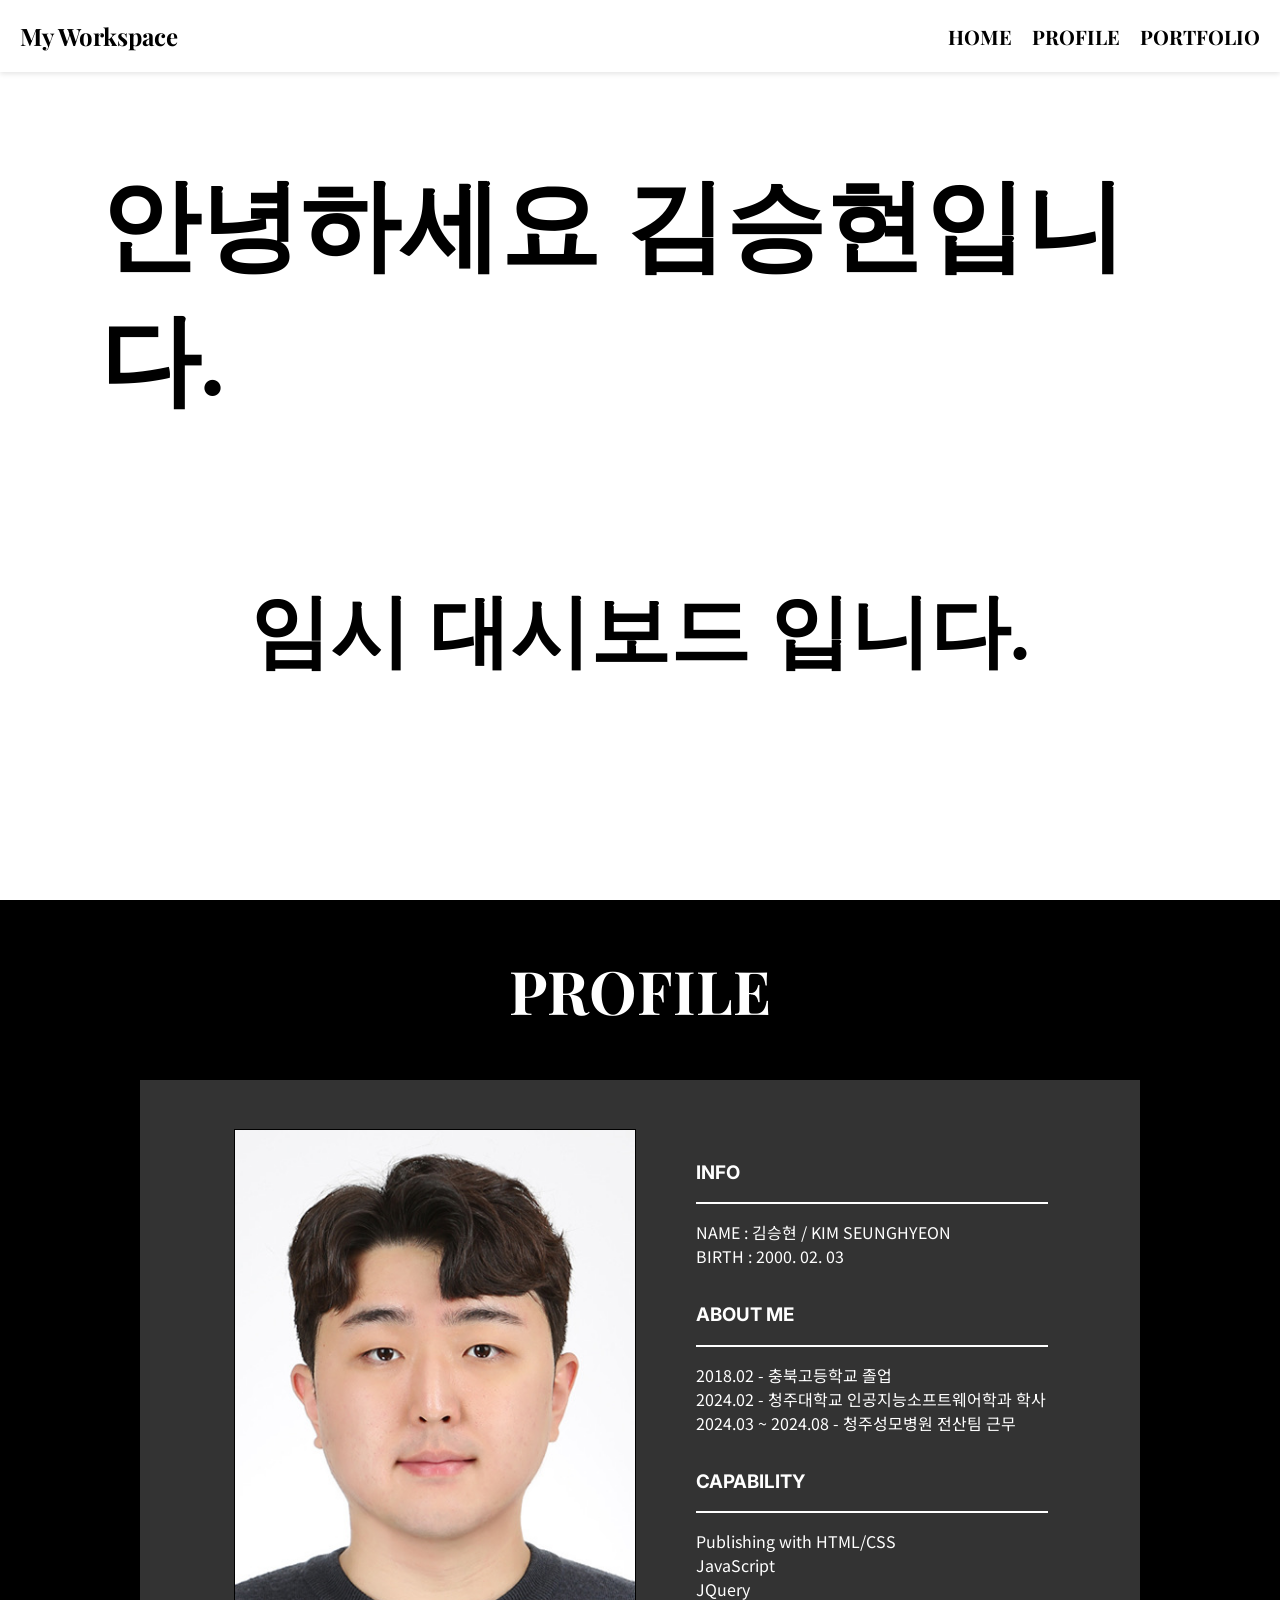
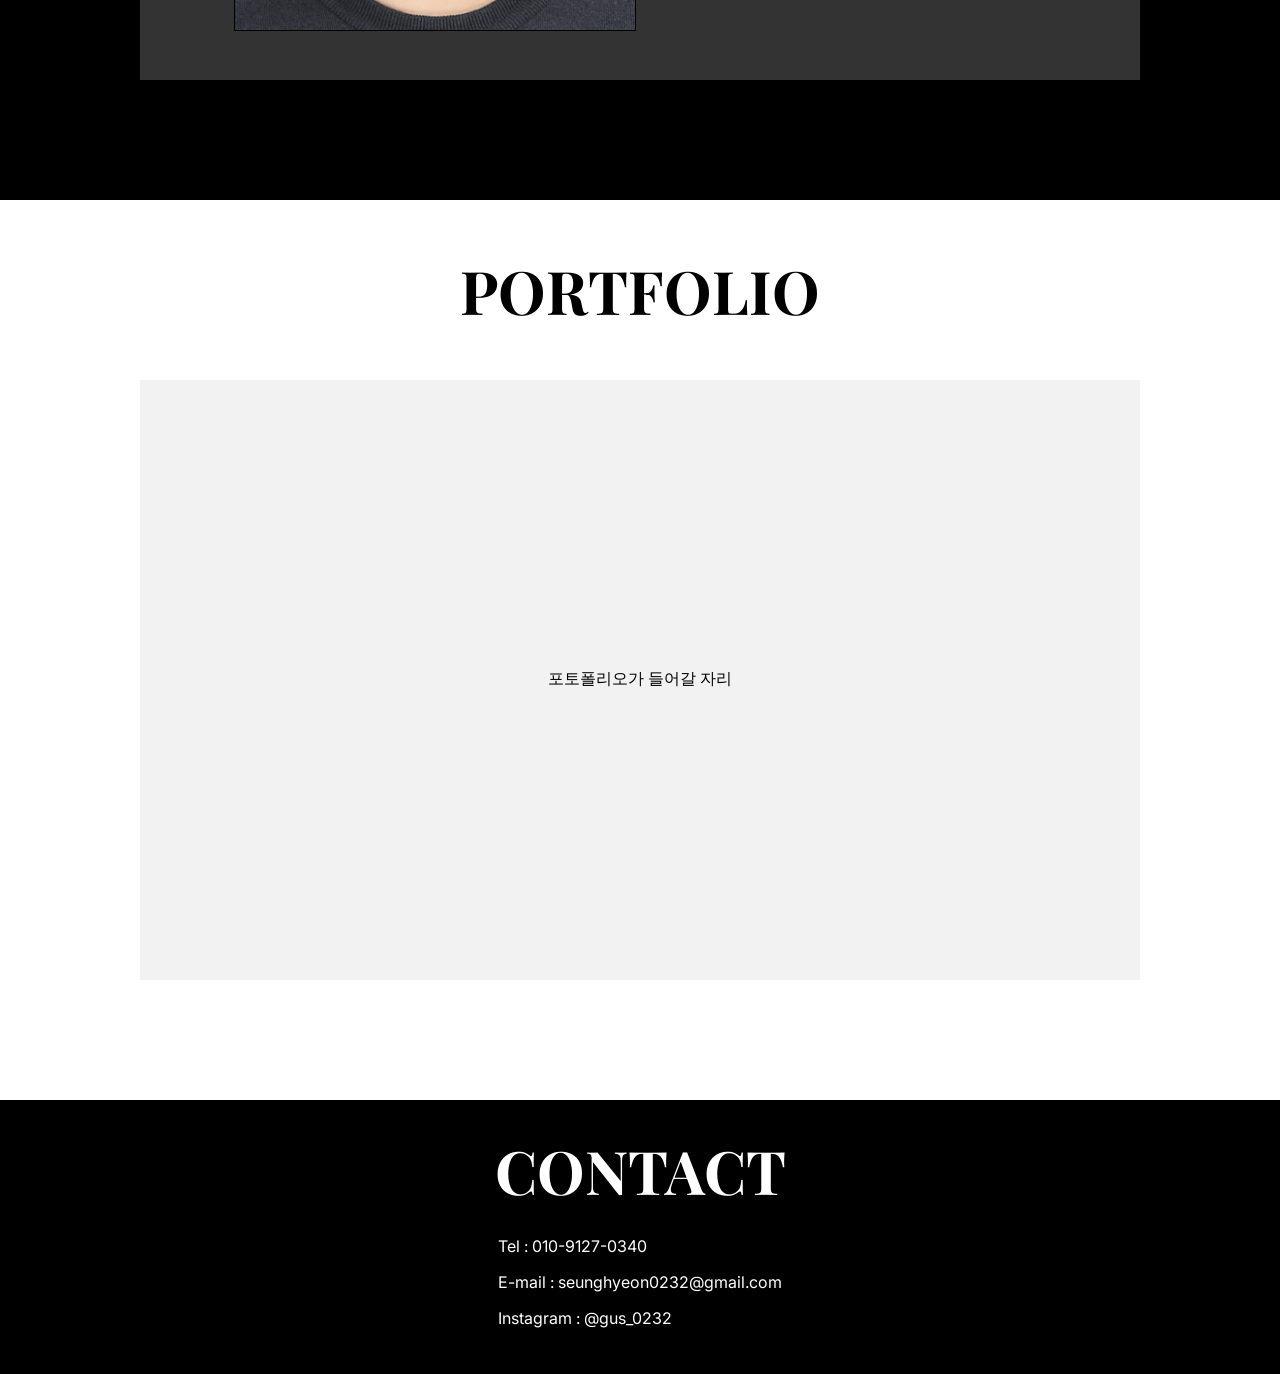
==== index.html @ ecb957be "Add files via upload" ====
<!DOCTYPE html>
<html lang="en">
  <head>
    <meta charset="UTF-8">
    <meta name="viewport" content="width=device-width, initial-scale=1.0">
    <title>Portfolio</title>

    <link rel="stylesheet" type="text/css" href="style.css">

    <link rel="preconnect" href="https://fonts.googleapis.com">
    <link rel="preconnect" href="https://fonts.gstatic.com" crossorigin>
    <link href="https://fonts.googleapis.com/css2?family=Inter:ital,opsz,wght@0,14..32,100..900;1,14..32,100..900&family=Noto+Sans+KR:wght@100..900&family=Playfair+Display:ital,wght@0,400..900;1,400..900&display=swap" rel="stylesheet">

  </head>
  <body>

    <header>
      <nav class="navigator">
        <h3 class="title">My Workspace</h3>
        <ul class="nav-list">
          <li class="nav-menu" id="menu1"><a href="#page1">HOME</a></li>
          <li class="nav-menu" id="menu2"><a href="#page2">PROFILE</a></li>
          <li class="nav-menu" id="menu3"><a href="#page3">PORTFOLIO</a></li>
        </ul>
      </nav>
      <script src="script.js"></script>
    </header>

    <section>
      <div class="frame-white">
        <div class="page" id="page1">
          <div class="home">
            <h1>안녕하세요 김승현입니다.</h1>
            <h2>임시 대시보드 입니다.</h2>
          </div>
          
        </div>
      </div>

      <div class="frame-black">
        <div class="page" id="page2">
          <h2>PROFILE</h2>
          <div class="profile-section">
            <div class="profile">
              <img id="profile-img" src="profile.jpg" alt="증명사진">
              <div class="profile-info">
                <h3>INFO</h3>
                <hr>
                <P>NAME : 김승현 / KIM SEUNGHYEON<br>BIRTH : 2000. 02. 03</P>
                <h3>ABOUT ME</h3>
                <hr>
                <p>2018.02 - 충북고등학교 졸업<br>2024.02 - 청주대학교 인공지능소프트웨어학과 학사<br>2024.03 ~ 2024.08 - 청주성모병원 전산팀 근무</p>
                <h3>CAPABILITY</h3>
                <hr>
                <P>Publishing with HTML/CSS<br>JavaScript<br>JQuery</P>
              </div>
            </div>
          </div>
        </div>
      </div>

      <div class="frame-white">
        <div class="page" id="page3">
          <h2>PORTFOLIO</h2>
          <div class="portfolio-section">
            <div class="portfolio">
            포토폴리오가 들어갈 자리
          </div>
        </div>
          
        </div>
      </div>
    </section>

    <footer>
        <h2>CONTACT</h2>
        <div class="contact-info">
          <p>Tel : 010-9127-0340</p>
          <P>E-mail : seunghyeon0232@gmail.com</P>
          <p>Instagram : <a class="instagram" href="https://www.instagram.com/gus_0232/" target="_blank">@gus_0232</a></p>
        </div>
    </footer>

  </body>
</html>
---- style.css ----
html {
  scroll-behavior: smooth;
}

body {
  margin: 0px;
}





/* NAVIGATION */

.navigator {
  display: flex; /* h3와 ul을 가로로 배치 */
  justify-content: space-between; /* h3는 좌측, ul은 우측에 배치 */
  align-items: center; /* 수직 가운데 정렬 */
  position: fixed; /* 스크롤 시 고정 */
  top: 0; /* 화면 상단에 고정 */
  width: 100%; /* 화면 전체 너비 */
  background-color: rgba(255, 255, 255, 0.2); /* 반투명 흰색 배경 */
  padding: 20px 20px; /* 위아래 10px, 좌우 20px 여백 */
  box-shadow: 0px 2px 5px rgba(0, 0, 0, 0.1); /* 살짝 그림자 효과 */
  box-sizing: border-box; /* 패딩이 너비에 포함되도록 설정 */
  z-index: 1000; /* 다른 요소 위에 표시 */
  transition: background-color 0.6s ease, color 0.6s ease, padding 0.6s ease, padding-top 0.6s ease, padding-bottom 0.6s ease; /* padding-top, padding-bottom에 대한 부드러운 전환 */
  font-family: 'Playfair Display', sans-serif;
}

.navigator.scrolled {
  background-color: rgba(0, 0, 0, 0.5); /* 불투명한 흰색 배경 */
  padding-top: 15px; /* 상단 패딩 줄어듦 */
  padding-bottom: 15px; /* 하단 패딩 줄어듦 */
}

.navigator.scrolled .nav-menu a {
  color: white; /* 하얀색 글자 */
}

.navigator.scrolled .nav-menu a:hover {
  color: black; /* 하얀색 글자 */
  transition: 0.3s;
}

.navigator.scrolled .title {
  color: white; /* 하얀색 글자 */
}

.title {
  margin: 0; /* 기본 여백 제거 */
  font-size: 1.5rem; /* 글씨 크기 */
}

.nav-list {
  display: flex; /* li 요소를 가로로 배치 */
  list-style: none; /* 기본 리스트 스타일 제거 */
  margin: 0; /* 기본 여백 제거 */
  padding: 0; /* 기본 여백 제거 */
}

.nav-menu {
  margin-left: 20px; /* li 요소 간의 간격 */
}

.nav-menu>a {
  text-decoration: none; /* 밑줄 제거 */
  color: black; /* 텍스트 색상 */
  font-size: 20px; /* 글씨 크기 */
  font-weight: bold;
}

.nav-menu>a:hover {
  color: #8a8a8a;
  transition: 0.3s;
}




/* FRAME */

.frame-white {
  height: 900px;
  color: black;
}

.frame-black {
  height: 900px;
  background-color: black;
  color: white;
}





/* PAGE */

.page {
  margin-left: 100px;
  margin-right: 100px;
  opacity: 0;
  transition: opacity 1.3s ease-in-out;
}

.page.visible {
  opacity: 1;
}





/* HOME */
.home {
  display: flex;
  flex-direction: column;
  justify-content: center;
  align-items: center;
}

.home>h1 {
  margin-top: 160px;
  font-size: 100px;
  color: black;
}

.home>h2 {
  font-size: 80px;
  color: black;
}



/* PROFILE */

#page2 {
  display: flex;
  flex-direction: column;
  justify-content: center;
  align-items: center;
}

#page2>h2 {
  font-size: 60px;
  font-family: 'Playfair Display', sans-serif
}

.profile-section {
  display: flex;
  justify-content: center;
  align-items: center;
  width: 1000px;
  height: 600px;
  background-color: #333333;
}

.profile {
  display: flex;
  flex-direction: row;
  align-items: center;  
}


#profile-img {
  width: 400px;
  height: 500px;
  border: 1px solid black;
  margin-right: 60px;
}

.profile-info {
  display: flex;
  flex-direction: column;
}

.profile-info>h3 {
  font-family: 'Inter', sans-serif
}

.profile-info>hr {
    border: 1px solid white;
    width: 100%;
    margin: 0px;
}

.profile-info>p {
  font-family: 'Noto Sans KR', sans-serif
}





/* PORTFOLIO */
#page3 {
  display: flex;
  flex-direction: column;
  justify-content: center;
  align-items: center;
}

#page3>h2 {
  font-size: 60px;
  font-family: 'Playfair Display', sans-serif
}

.portfolio-section {
  display: flex;
  justify-content: center;
  align-items: center;
  width: 1000px;
  height: 600px;
  background-color: #f2f2f2;
}

/* FOOTER */

footer {
  display: flex;
  flex-direction: column;
  justify-content: center;
  align-items: center;
  background-color: black;
  color: white;
}

footer>h2 {
  margin-top: 30px;
  margin-bottom: 10px;
  font-size: 60px;
  font-family: 'Playfair Display', sans-serif
}

.contact-info {
  margin-bottom: 30px;
  font-family: 'Inter', sans-serif
}

.instagram {
  text-decoration: none;
  color: white;
}

.instagram:hover {
  color: #8a8a8a;
  transition: 0.3s;
}
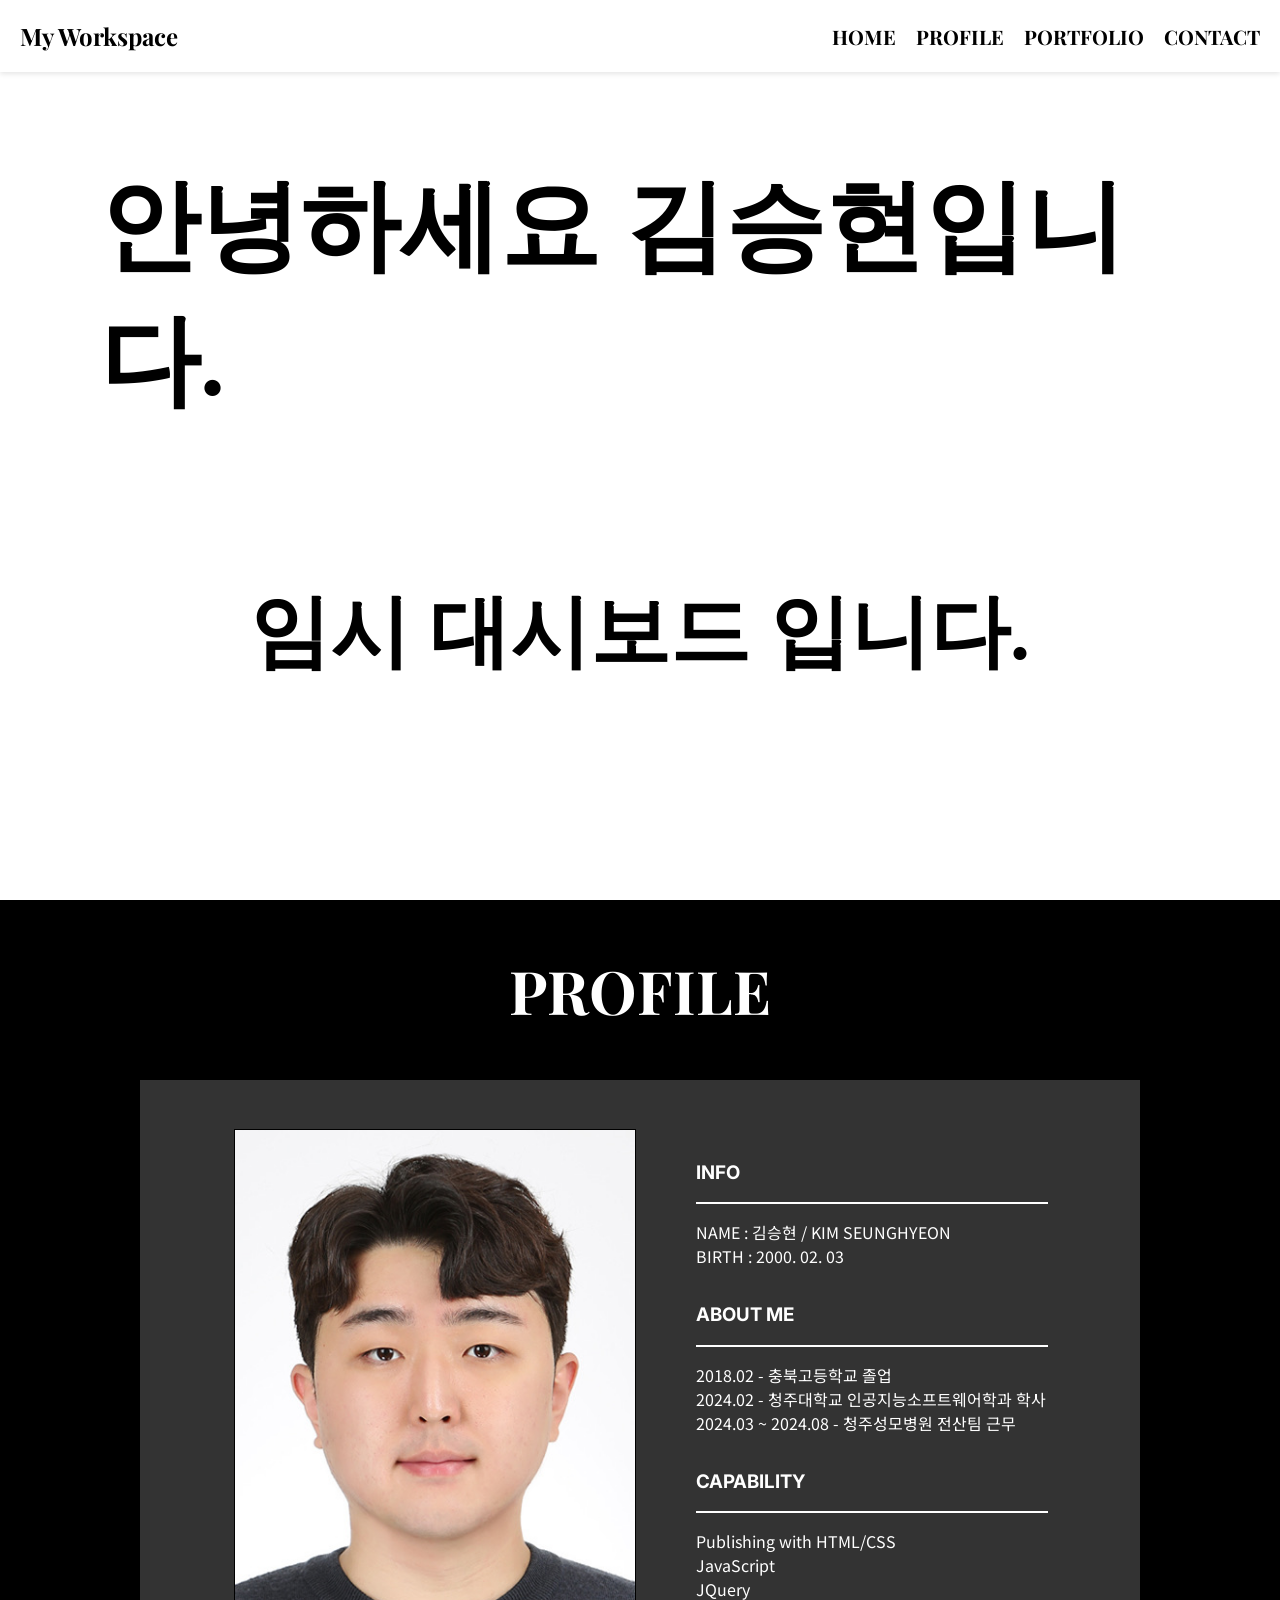
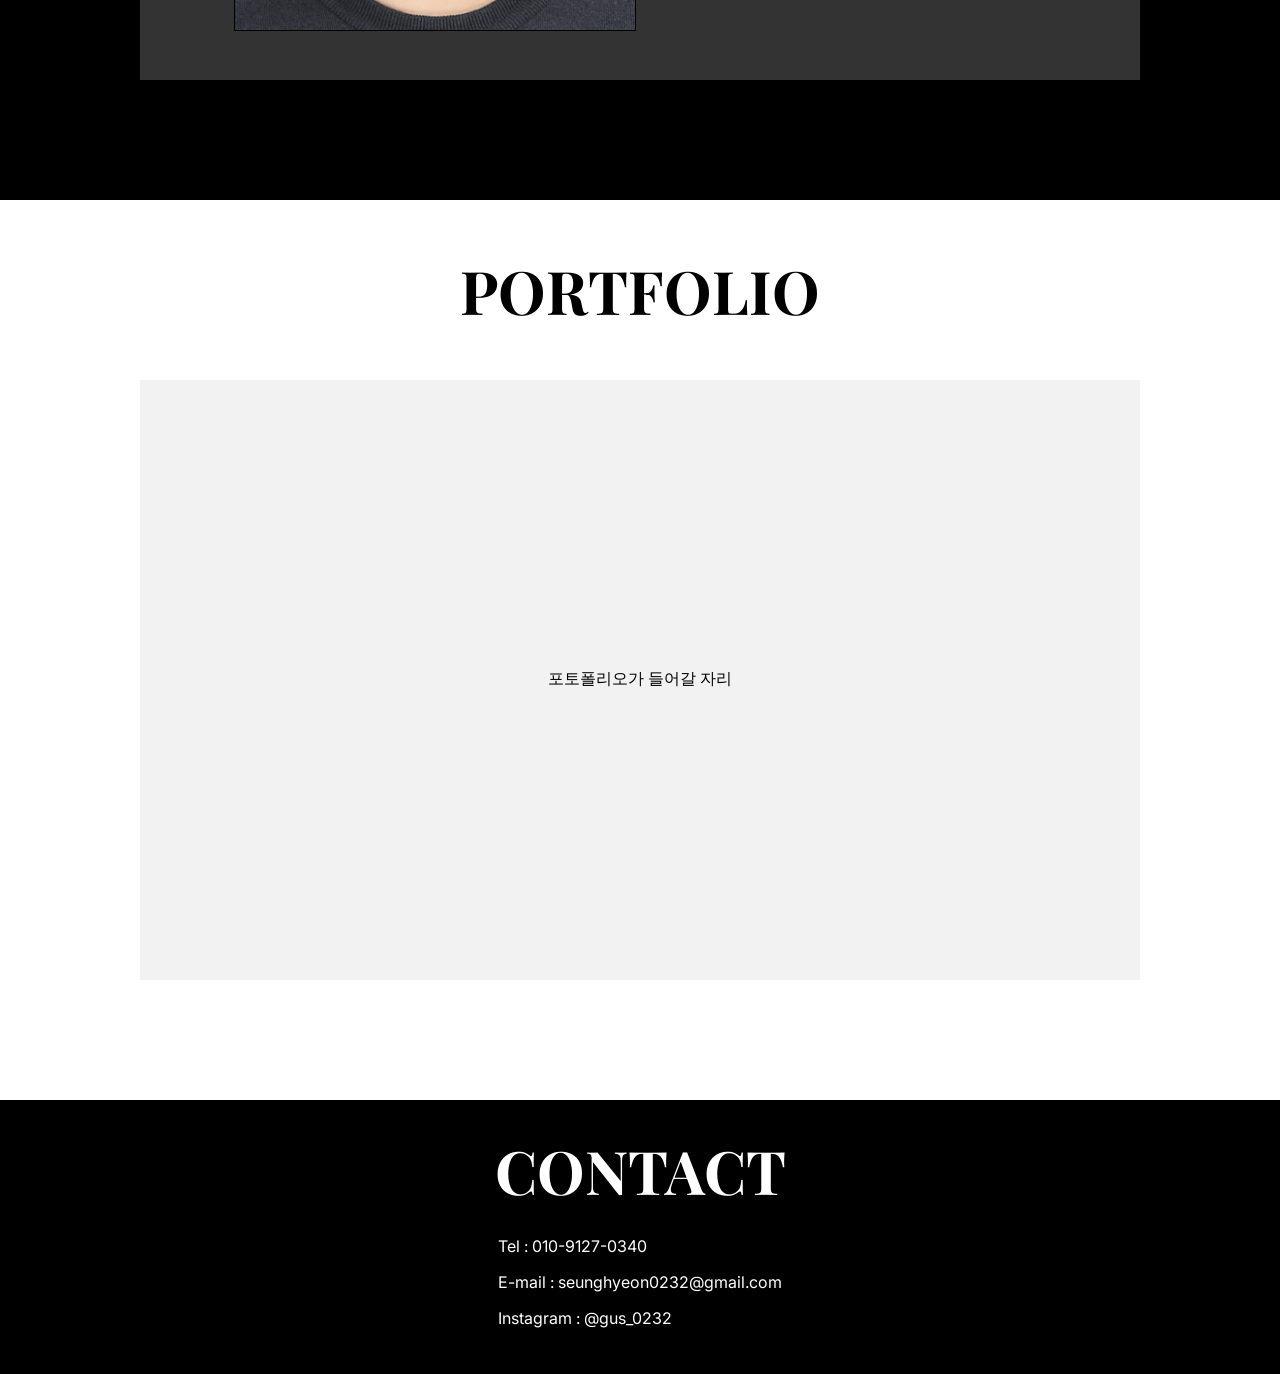
==== commit 210f9e1e: "Update index.html" ====
--- a/index.html
+++ b/index.html
@@ -10,8 +10,7 @@
     <link rel="preconnect" href="https://fonts.googleapis.com">
     <link rel="preconnect" href="https://fonts.gstatic.com" crossorigin>
     <link href="https://fonts.googleapis.com/css2?family=Inter:ital,opsz,wght@0,14..32,100..900;1,14..32,100..900&family=Noto+Sans+KR:wght@100..900&family=Playfair+Display:ital,wght@0,400..900;1,400..900&display=swap" rel="stylesheet">
-
-  </head>
+    </head>
   <body>
 
     <header>
@@ -21,6 +20,7 @@
           <li class="nav-menu" id="menu1"><a href="#page1">HOME</a></li>
           <li class="nav-menu" id="menu2"><a href="#page2">PROFILE</a></li>
           <li class="nav-menu" id="menu3"><a href="#page3">PORTFOLIO</a></li>
+          <li class="nav-menu" id="menu4"><a href="#footer">CONTACT</a></li>
         </ul>
       </nav>
       <script src="script.js"></script>
@@ -72,7 +72,7 @@
       </div>
     </section>
 
-    <footer>
+    <footer id="footer">
         <h2>CONTACT</h2>
         <div class="contact-info">
           <p>Tel : 010-9127-0340</p>
@@ -82,4 +82,4 @@
     </footer>
 
   </body>
-</html>+</html>
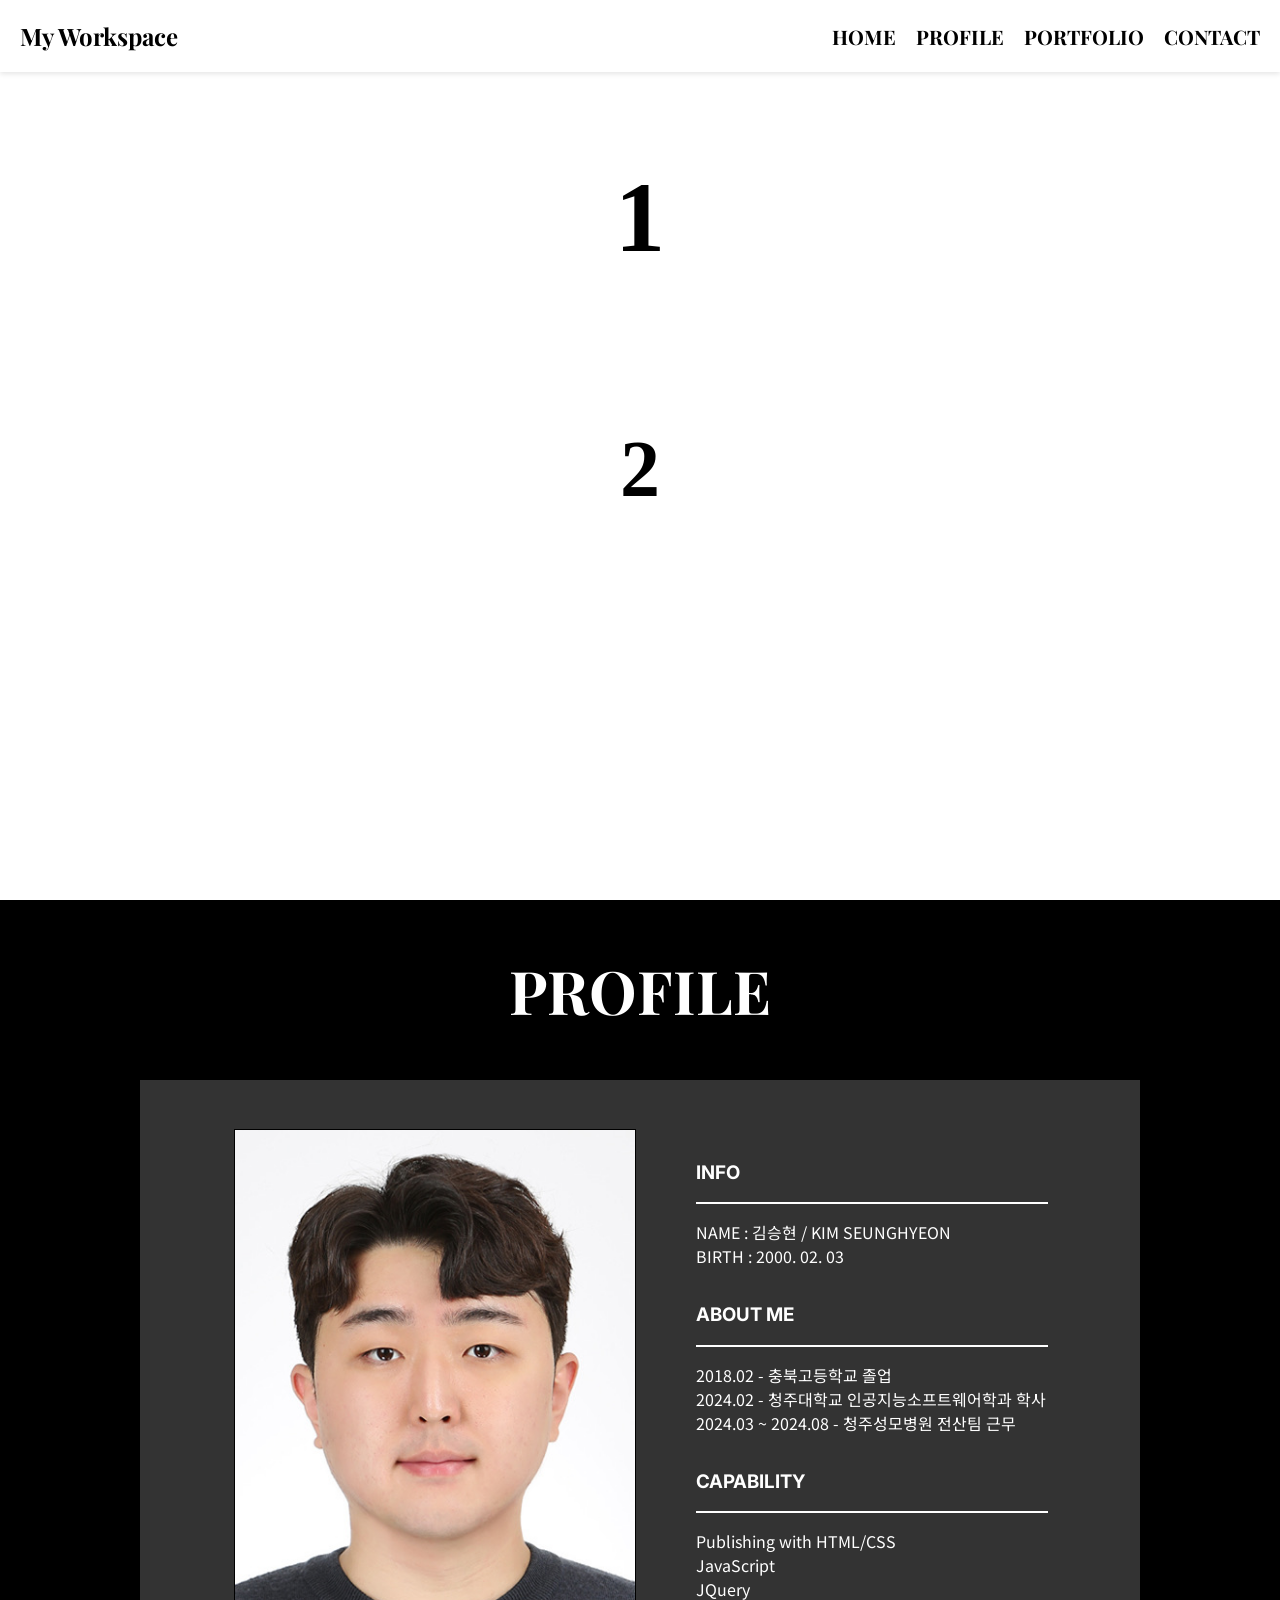
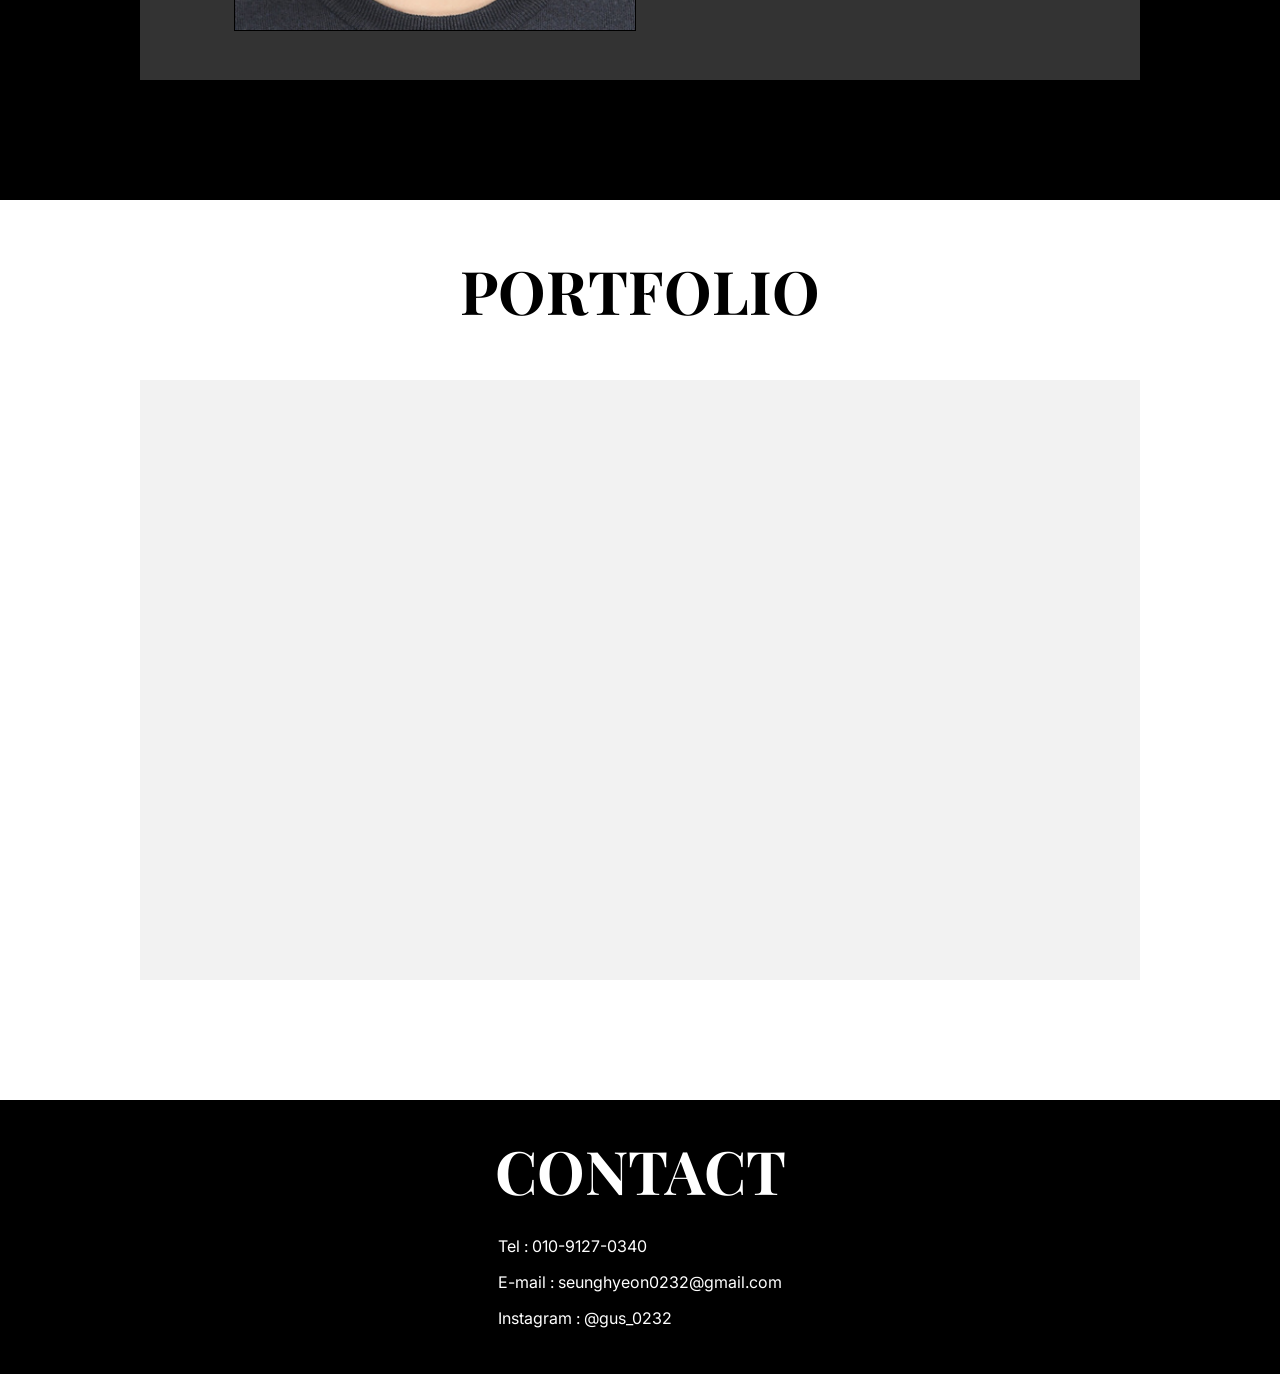
==== commit 1fa89ee7: "Update index.html" ====
--- a/index.html
+++ b/index.html
@@ -7,13 +7,21 @@
 
     <link rel="stylesheet" type="text/css" href="style.css">
 
+    <!-- FONTS -->
     <link rel="preconnect" href="https://fonts.googleapis.com">
     <link rel="preconnect" href="https://fonts.gstatic.com" crossorigin>
     <link href="https://fonts.googleapis.com/css2?family=Inter:ital,opsz,wght@0,14..32,100..900;1,14..32,100..900&family=Noto+Sans+KR:wght@100..900&family=Playfair+Display:ital,wght@0,400..900;1,400..900&display=swap" rel="stylesheet">
-    </head>
+
+    <!-- <meta property="og:title" content="Portfolio">
+    <meta property="og:description" content="포토폴리오">
+    <meta property="og:image" content="./images/neko.jpg">
+    <meta property="og:url" content="https://seunghyeon0232.github.io/portfolio/">
+    <meta property="og:type" content="website"> -->
+  </head>
+
   <body>
-
     <header>
+      <!-- NAVIGAOR ---------------------------------------------------------------------------------------------------- -->
       <nav class="navigator">
         <h3 class="title">My Workspace</h3>
         <ul class="nav-list">
@@ -27,16 +35,18 @@
     </header>
 
     <section>
+      <!-- PAGE1 ---------------------------------------------------------------------------------------------------- -->
       <div class="frame-white">
         <div class="page" id="page1">
           <div class="home">
-            <h1>안녕하세요 김승현입니다.</h1>
-            <h2>임시 대시보드 입니다.</h2>
+            <h1>1</h1>
+            <h2>2</h2>
           </div>
           
         </div>
       </div>
 
+      <!-- PAGE2 ---------------------------------------------------------------------------------------------------- -->
       <div class="frame-black">
         <div class="page" id="page2">
           <h2>PROFILE</h2>
@@ -59,19 +69,19 @@
         </div>
       </div>
 
+      <!-- PAGE3 ---------------------------------------------------------------------------------------------------- -->
       <div class="frame-white">
         <div class="page" id="page3">
           <h2>PORTFOLIO</h2>
           <div class="portfolio-section">
             <div class="portfolio">
-            포토폴리오가 들어갈 자리
+            </div>
           </div>
-        </div>
-          
         </div>
       </div>
     </section>
 
+    <!-- FOOTER ---------------------------------------------------------------------------------------------------- -->
     <footer id="footer">
         <h2>CONTACT</h2>
         <div class="contact-info">
@@ -80,6 +90,5 @@
           <p>Instagram : <a class="instagram" href="https://www.instagram.com/gus_0232/" target="_blank">@gus_0232</a></p>
         </div>
     </footer>
-
   </body>
 </html>
--- a/style.css
+++ b/style.css
@@ -39,7 +39,7 @@
 }
 
 .navigator.scrolled .nav-menu a:hover {
-  color: black; /* 하얀색 글자 */
+  color: #333333; /* 하얀색 글자 */
   transition: 0.3s;
 }
 
@@ -246,4 +246,4 @@
 .instagram:hover {
   color: #8a8a8a;
   transition: 0.3s;
-}+}
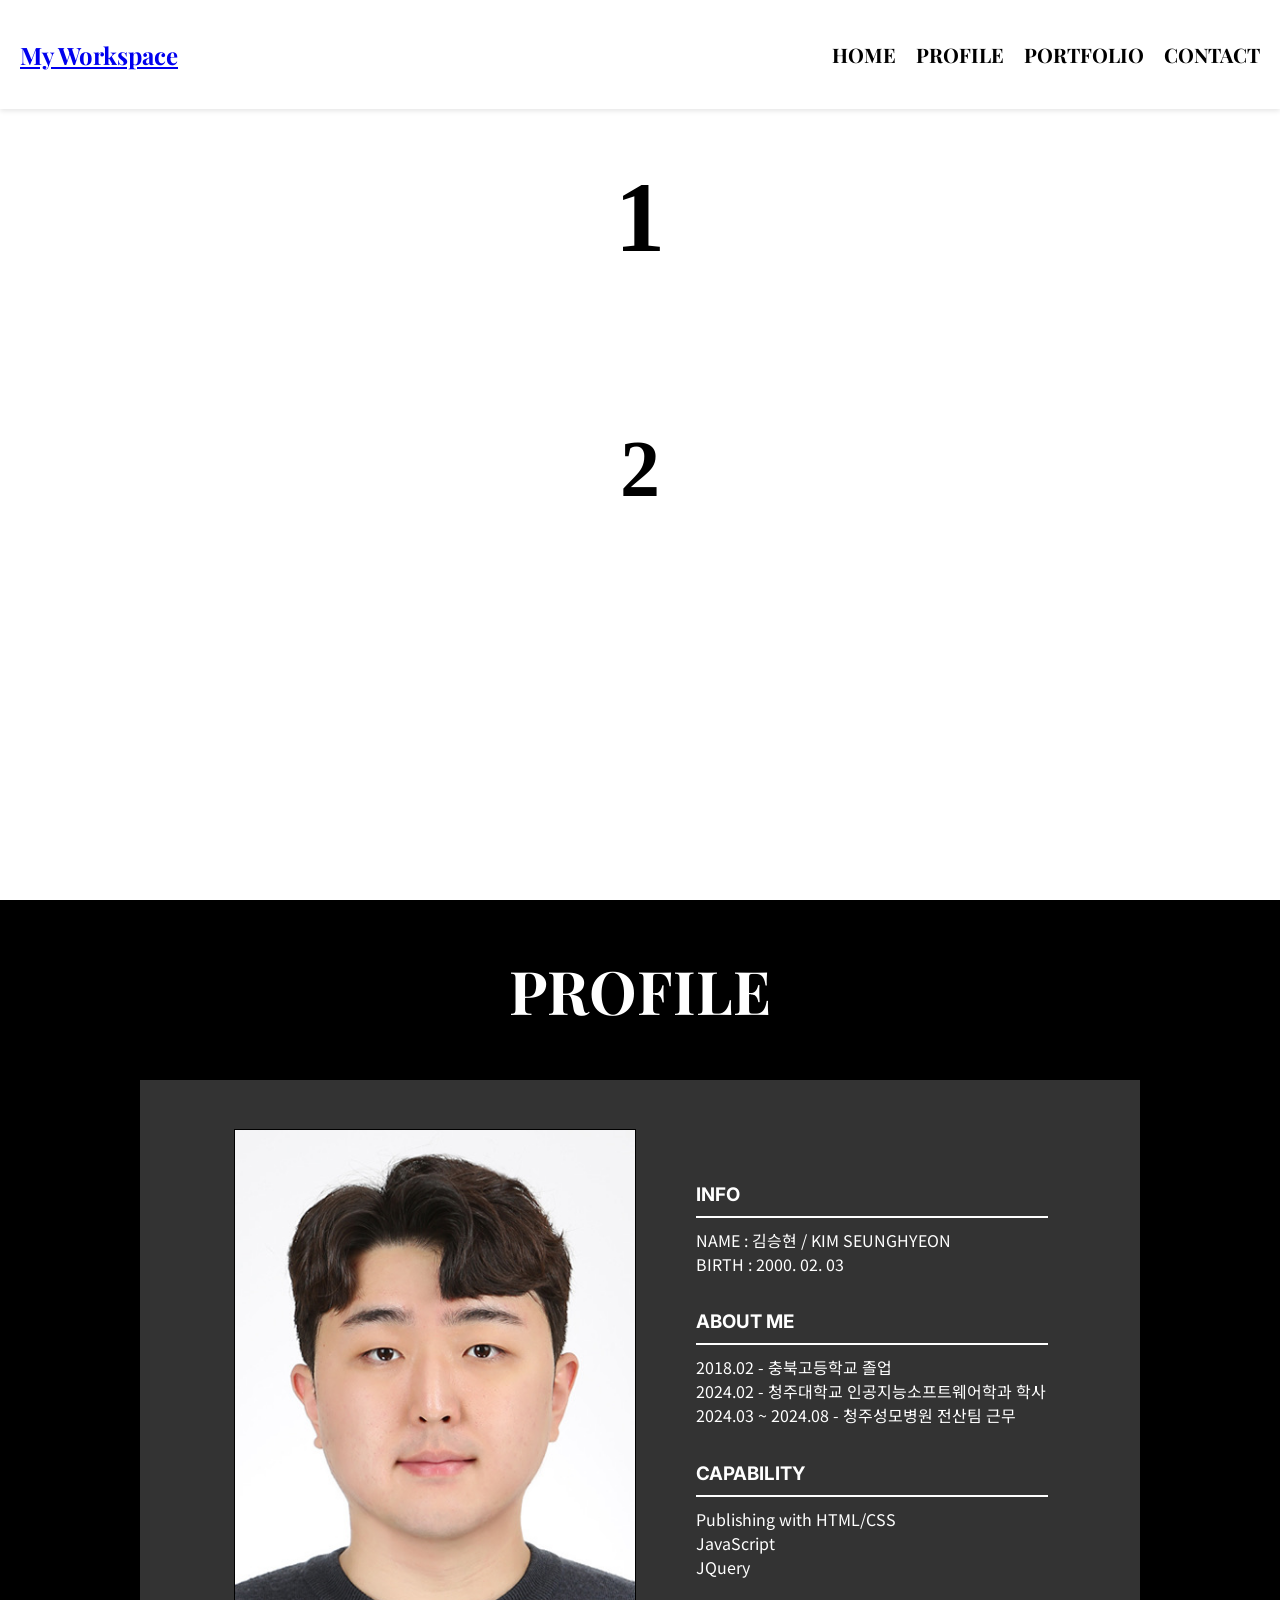
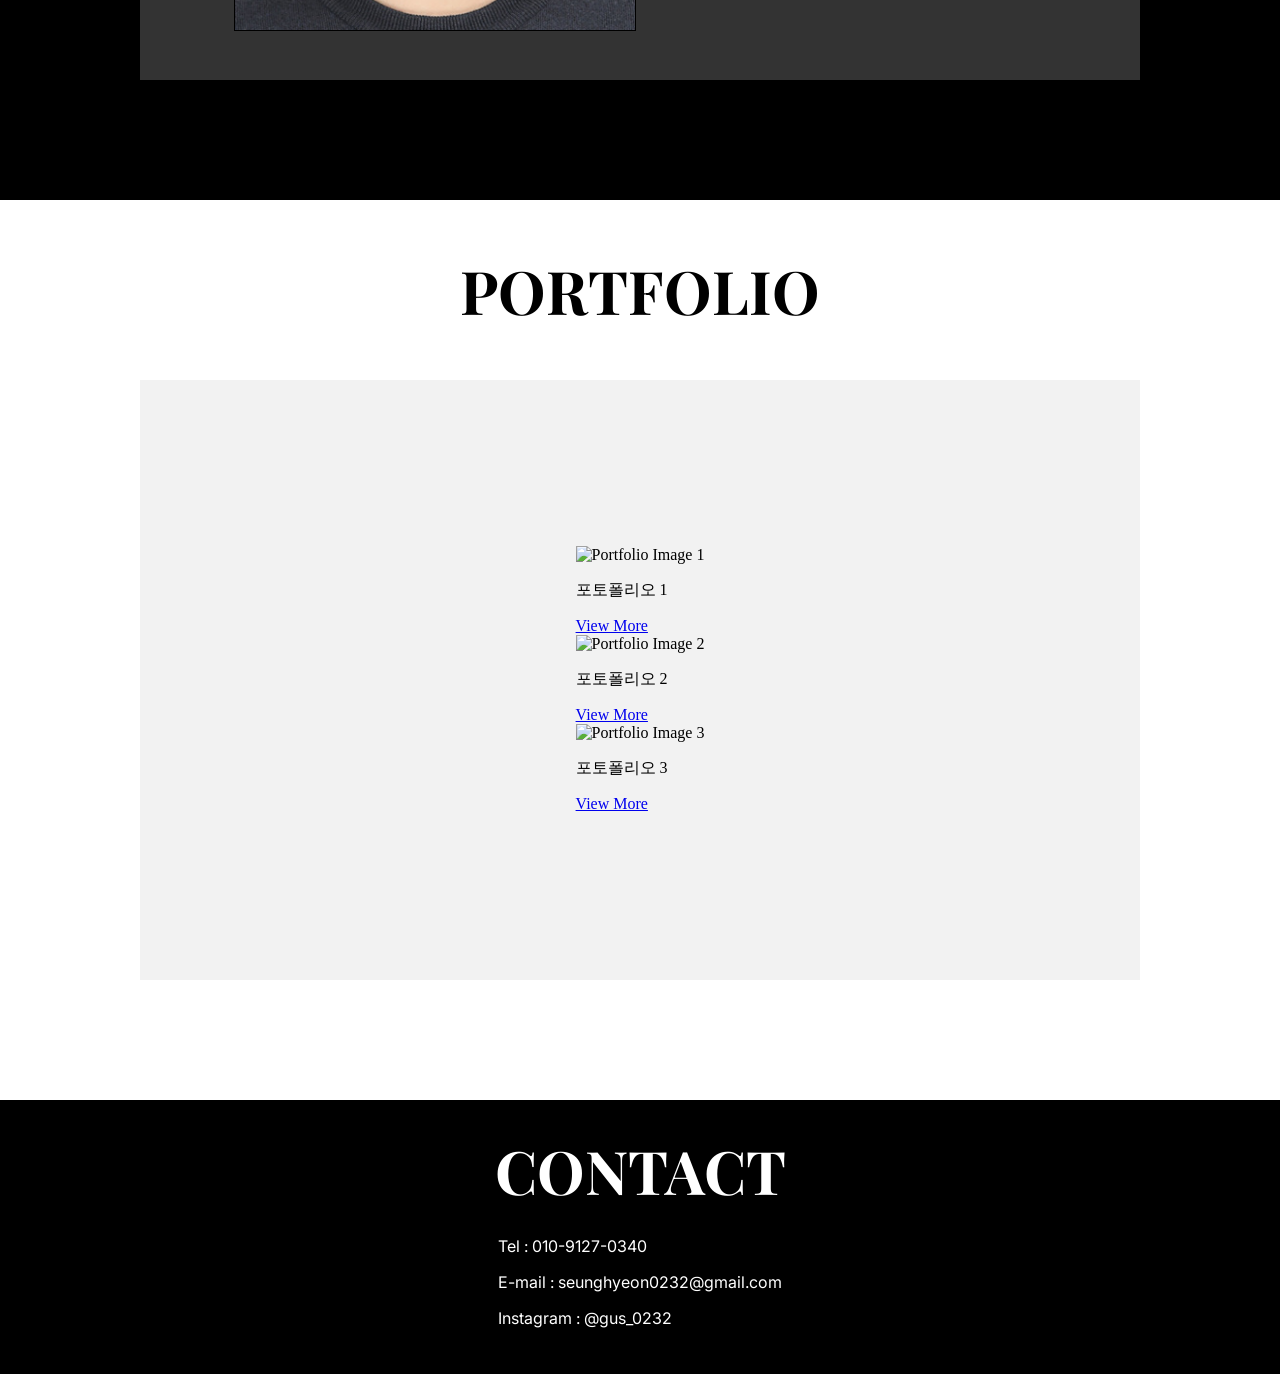
==== commit 15f1ab8f: "Update index.html" ====
--- a/index.html
+++ b/index.html
@@ -7,7 +7,7 @@
 
     <link rel="stylesheet" type="text/css" href="style.css">
 
-    <!-- FONTS -->
+    <!-- fonts -->
     <link rel="preconnect" href="https://fonts.googleapis.com">
     <link rel="preconnect" href="https://fonts.gstatic.com" crossorigin>
     <link href="https://fonts.googleapis.com/css2?family=Inter:ital,opsz,wght@0,14..32,100..900;1,14..32,100..900&family=Noto+Sans+KR:wght@100..900&family=Playfair+Display:ital,wght@0,400..900;1,400..900&display=swap" rel="stylesheet">
@@ -21,9 +21,9 @@
 
   <body>
     <header>
-      <!-- NAVIGAOR ---------------------------------------------------------------------------------------------------- -->
+      <!-- navigator ---------------------------------------------------------------------------------------------------- -->
       <nav class="navigator">
-        <h3 class="title">My Workspace</h3>
+        <h3><a class="title" href="https://seunghyeon0232.github.io/portfolio/#page1">My Workspace</a></h3>
         <ul class="nav-list">
           <li class="nav-menu" id="menu1"><a href="#page1">HOME</a></li>
           <li class="nav-menu" id="menu2"><a href="#page2">PROFILE</a></li>
@@ -31,11 +31,10 @@
           <li class="nav-menu" id="menu4"><a href="#footer">CONTACT</a></li>
         </ul>
       </nav>
-      <script src="script.js"></script>
     </header>
 
     <section>
-      <!-- PAGE1 ---------------------------------------------------------------------------------------------------- -->
+      <!-- page1 ---------------------------------------------------------------------------------------------------- -->
       <div class="frame-white">
         <div class="page" id="page1">
           <div class="home">
@@ -46,7 +45,7 @@
         </div>
       </div>
 
-      <!-- PAGE2 ---------------------------------------------------------------------------------------------------- -->
+      <!-- page2 ---------------------------------------------------------------------------------------------------- -->
       <div class="frame-black">
         <div class="page" id="page2">
           <h2>PROFILE</h2>
@@ -69,19 +68,46 @@
         </div>
       </div>
 
-      <!-- PAGE3 ---------------------------------------------------------------------------------------------------- -->
+      <!-- page3 ---------------------------------------------------------------------------------------------------- -->
       <div class="frame-white">
         <div class="page" id="page3">
           <h2>PORTFOLIO</h2>
           <div class="portfolio-section">
             <div class="portfolio">
+            <!-- Slider Container -->
+              <div class="slider">
+                <div class="slider-track">
+                  <div class="slide">
+                    <img src="neko.jpg" alt="Portfolio Image 1">
+                    <div class="overlay">
+                      <p>포토폴리오 1</p>
+                      <a href="https://www.google.com" target="_blank" class="view-more-btn">View More</a>
+                    </div>
+                  </div>
+                  <div class="slide">
+                    <img src="neko.jpg" alt="Portfolio Image 2">
+                    <div class="overlay">
+                      <p>포토폴리오 2</p>
+                      <a href="https://www.naver.com" target="_blank" class="view-more-btn">View More</a>
+                    </div>
+                  </div>
+                  <div class="slide">
+                    <img src="neko.jpg" alt="Portfolio Image 3">
+                    <div class="overlay">
+                      <p>포토폴리오 3</p>
+                      <a href="https://www.daum.net" target="_blank" class="view-more-btn">View More</a>
+                    </div>
+                  </div>
+                </div>
+                <div class="pagination"></div>
+              </div>
             </div>
           </div>
         </div>
       </div>
     </section>
 
-    <!-- FOOTER ---------------------------------------------------------------------------------------------------- -->
+    <!-- footer ---------------------------------------------------------------------------------------------------- -->
     <footer id="footer">
         <h2>CONTACT</h2>
         <div class="contact-info">
@@ -90,5 +116,7 @@
           <p>Instagram : <a class="instagram" href="https://www.instagram.com/gus_0232/" target="_blank">@gus_0232</a></p>
         </div>
     </footer>
+
+    <script src="script.js"></script>
   </body>
 </html>
--- a/style.css
+++ b/style.css
@@ -1,3 +1,4 @@
+/* 스크롤 부드럽게게 */
 html {
   scroll-behavior: smooth;
 }
@@ -6,50 +7,26 @@
   margin: 0px;
 }
 
-
-
-
-
-/* NAVIGATION */
+/* NAVIGATION ---------------------------------------------------------------------------------------------------- */
+.title {
+  margin: 0;
+  font-size: 24px;
+}
 
 .navigator {
+  width: 100%; /* 화면 전체 너비 */
   display: flex; /* h3와 ul을 가로로 배치 */
   justify-content: space-between; /* h3는 좌측, ul은 우측에 배치 */
   align-items: center; /* 수직 가운데 정렬 */
   position: fixed; /* 스크롤 시 고정 */
   top: 0; /* 화면 상단에 고정 */
-  width: 100%; /* 화면 전체 너비 */
-  background-color: rgba(255, 255, 255, 0.2); /* 반투명 흰색 배경 */
   padding: 20px 20px; /* 위아래 10px, 좌우 20px 여백 */
   box-shadow: 0px 2px 5px rgba(0, 0, 0, 0.1); /* 살짝 그림자 효과 */
   box-sizing: border-box; /* 패딩이 너비에 포함되도록 설정 */
   z-index: 1000; /* 다른 요소 위에 표시 */
+  background-color: rgba(255, 255, 255, 0.2); /* 반투명 흰색 배경 */
   transition: background-color 0.6s ease, color 0.6s ease, padding 0.6s ease, padding-top 0.6s ease, padding-bottom 0.6s ease; /* padding-top, padding-bottom에 대한 부드러운 전환 */
   font-family: 'Playfair Display', sans-serif;
-}
-
-.navigator.scrolled {
-  background-color: rgba(0, 0, 0, 0.5); /* 불투명한 흰색 배경 */
-  padding-top: 15px; /* 상단 패딩 줄어듦 */
-  padding-bottom: 15px; /* 하단 패딩 줄어듦 */
-}
-
-.navigator.scrolled .nav-menu a {
-  color: white; /* 하얀색 글자 */
-}
-
-.navigator.scrolled .nav-menu a:hover {
-  color: #333333; /* 하얀색 글자 */
-  transition: 0.3s;
-}
-
-.navigator.scrolled .title {
-  color: white; /* 하얀색 글자 */
-}
-
-.title {
-  margin: 0; /* 기본 여백 제거 */
-  font-size: 1.5rem; /* 글씨 크기 */
 }
 
 .nav-list {
@@ -64,10 +41,10 @@
 }
 
 .nav-menu>a {
+  font-size: 20px; /* 글씨 크기 */
+  font-weight: bold;
   text-decoration: none; /* 밑줄 제거 */
   color: black; /* 텍스트 색상 */
-  font-size: 20px; /* 글씨 크기 */
-  font-weight: bold;
 }
 
 .nav-menu>a:hover {
@@ -75,28 +52,45 @@
   transition: 0.3s;
 }
 
-
-
-
-/* FRAME */
-
+/* NAVIGATOR-EVENT ---------------------------------------------------------------------------------------------------- */
+/* 페이지 스크롤 할 경우, 네비게이션 배경 색상 변경 */
+.navigator.scrolled {
+  background-color: #00000080;
+  padding-top: 15px;
+  padding-bottom: 15px;
+}
+
+/* 페이지 스크롤 할 경우, 타이틀 색상 변경 */
+.navigator.scrolled .title {
+  color: white;
+}
+
+/* 페이지 스크롤 할 경우, 네비게이션 글자 색상 변경 */
+.navigator.scrolled .nav-menu a {
+  color: white;
+}
+
+/* 페이지 스크롤 할 경우, 네비게이션 글자 hover 추가 */
+.navigator.scrolled .nav-menu a:hover {
+  color: #333333;
+  transition: 0.3s;
+}
+
+/* FRAME ---------------------------------------------------------------------------------------------------- */
+/* PAGE1, PAGE3 */
 .frame-white {
   height: 900px;
   color: black;
 }
 
+/* PAGE2 */
 .frame-black {
   height: 900px;
   background-color: black;
   color: white;
 }
 
-
-
-
-
-/* PAGE */
-
+/* PAGE ---------------------------------------------------------------------------------------------------- */
 .page {
   margin-left: 100px;
   margin-right: 100px;
@@ -104,15 +98,12 @@
   transition: opacity 1.3s ease-in-out;
 }
 
+/* script.js, 50% 이상 스크롤 해서 visible 클래스 추가될 경우, page 내 요소가 드러남. */
 .page.visible {
   opacity: 1;
 }
 
-
-
-
-
-/* HOME */
+/* PAGE1 ---------------------------------------------------------------------------------------------------- */
 .home {
   display: flex;
   flex-direction: column;
@@ -131,10 +122,7 @@
   color: black;
 }
 
-
-
-/* PROFILE */
-
+/* PAGE2 ---------------------------------------------------------------------------------------------------- */
 #page2 {
   display: flex;
   flex-direction: column;
@@ -148,11 +136,11 @@
 }
 
 .profile-section {
-  display: flex;
-  justify-content: center;
-  align-items: center;
   width: 1000px;
   height: 600px;
+  display: flex;
+  justify-content: center;
+  align-items: center;
   background-color: #333333;
 }
 
@@ -176,24 +164,22 @@
 }
 
 .profile-info>h3 {
+  margin-bottom: 10px;
   font-family: 'Inter', sans-serif
 }
 
 .profile-info>hr {
-    border: 1px solid white;
-    width: 100%;
-    margin: 0px;
+  width: 100%;
+  margin: 0px;
+  border: 1px solid white;
 }
 
 .profile-info>p {
+  margin-top: 10px;
   font-family: 'Noto Sans KR', sans-serif
 }
 
-
-
-
-
-/* PORTFOLIO */
+/* PAGE3 ---------------------------------------------------------------------------------------------------- */
 #page3 {
   display: flex;
   flex-direction: column;
@@ -207,16 +193,15 @@
 }
 
 .portfolio-section {
-  display: flex;
-  justify-content: center;
-  align-items: center;
   width: 1000px;
   height: 600px;
+  display: flex;
+  justify-content: center;
+  align-items: center;
   background-color: #f2f2f2;
 }
 
-/* FOOTER */
-
+/* FOOTER ---------------------------------------------------------------------------------------------------- */
 footer {
   display: flex;
   flex-direction: column;
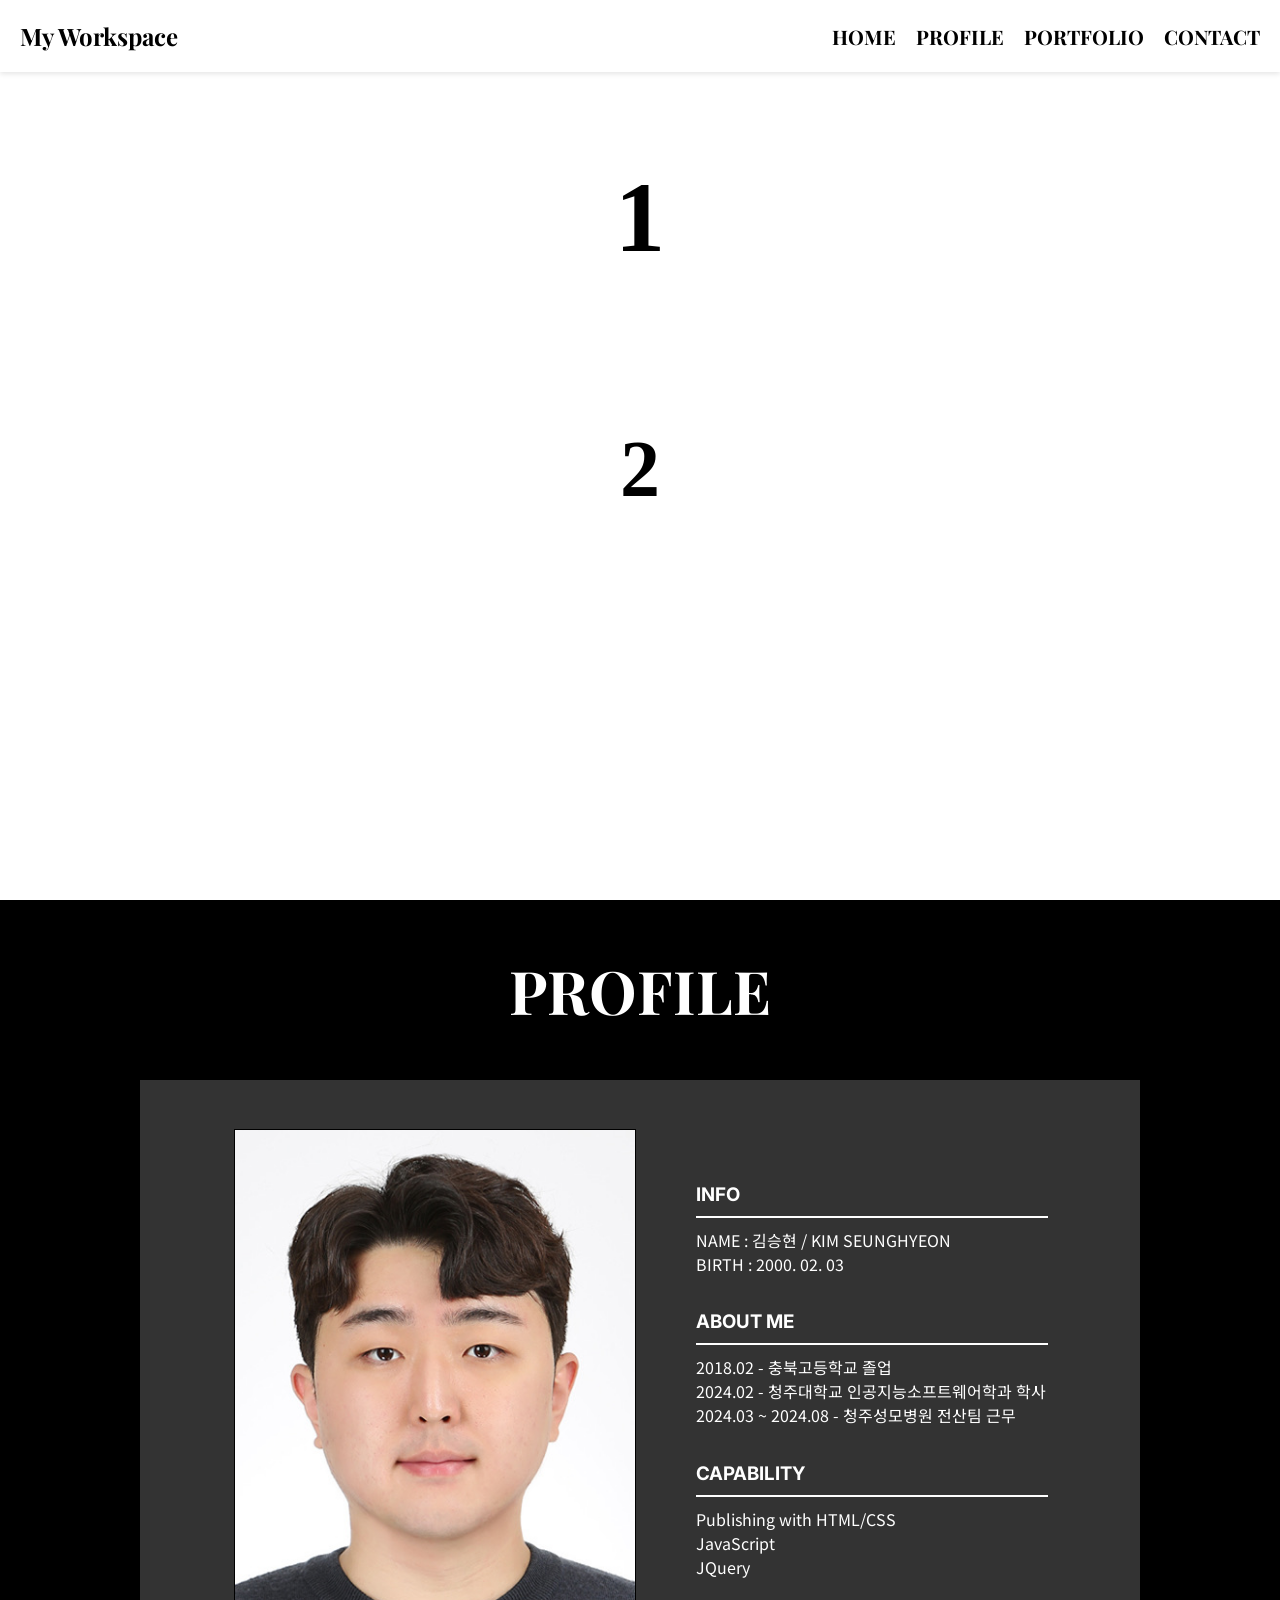
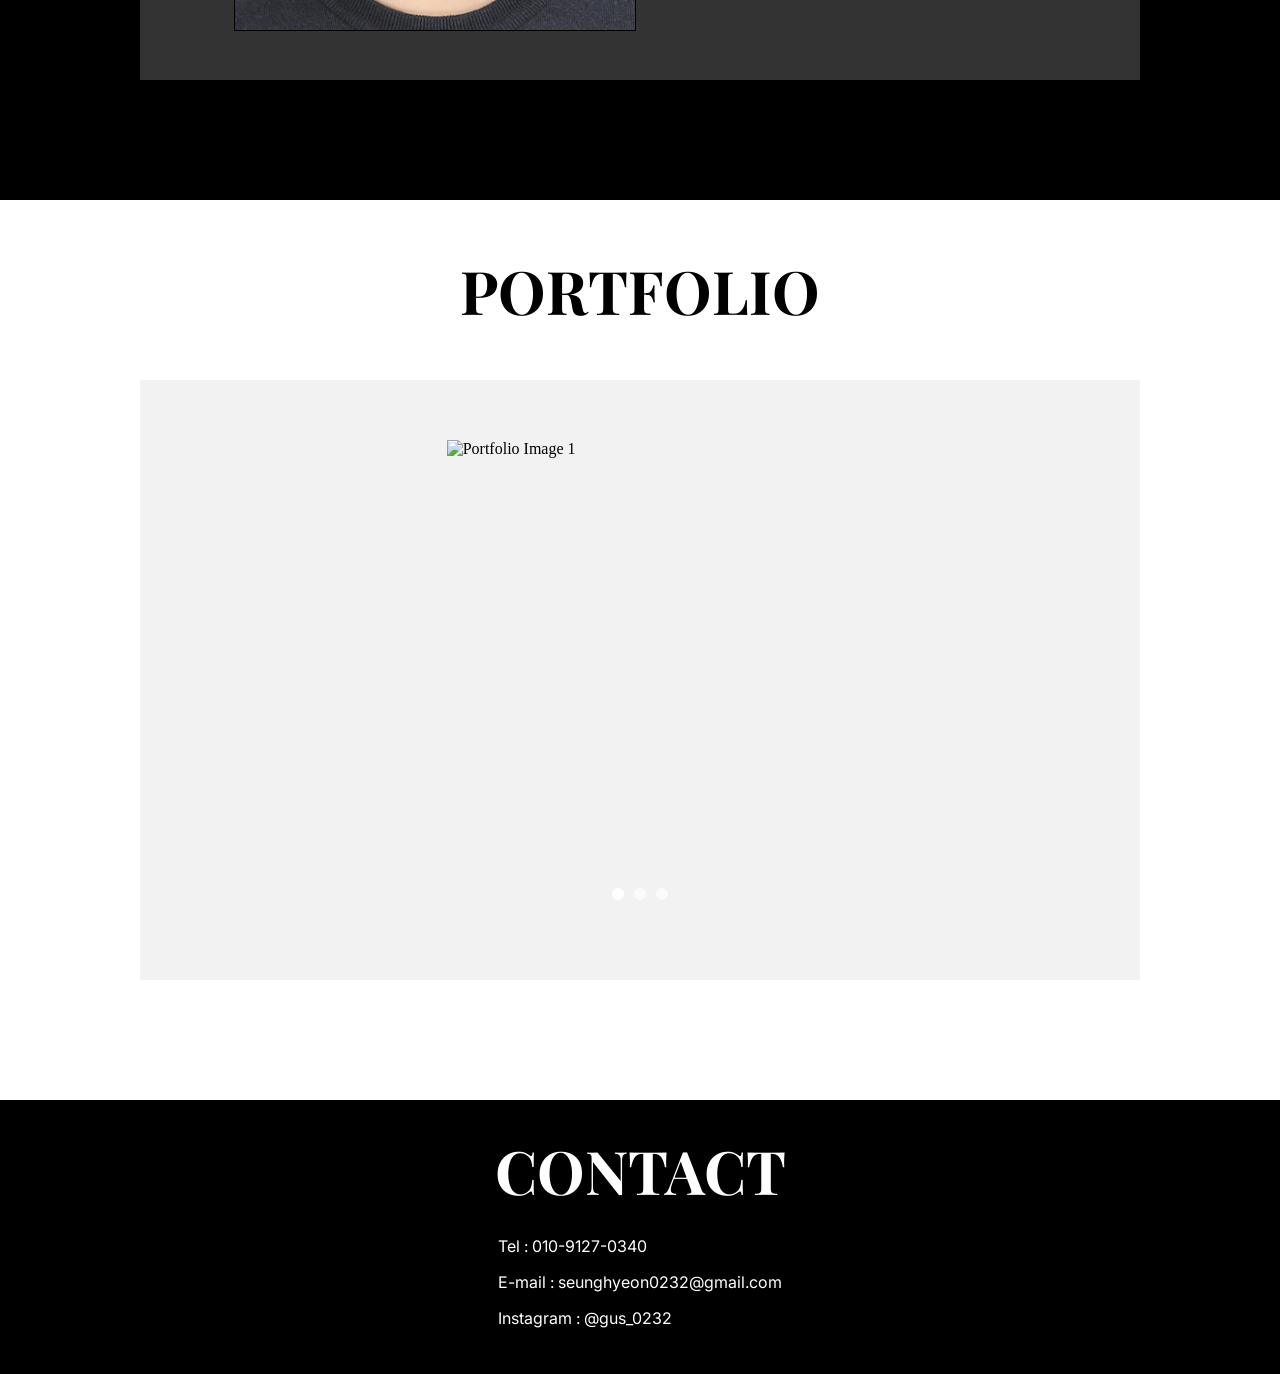
==== commit 37727d50: "Update index.html" ====
--- a/index.html
+++ b/index.html
@@ -12,11 +12,11 @@
     <link rel="preconnect" href="https://fonts.gstatic.com" crossorigin>
     <link href="https://fonts.googleapis.com/css2?family=Inter:ital,opsz,wght@0,14..32,100..900;1,14..32,100..900&family=Noto+Sans+KR:wght@100..900&family=Playfair+Display:ital,wght@0,400..900;1,400..900&display=swap" rel="stylesheet">
 
-    <!-- <meta property="og:title" content="Portfolio">
+    <meta property="og:title" content="Portfolio">
     <meta property="og:description" content="포토폴리오">
-    <meta property="og:image" content="./images/neko.jpg">
+    <meta property="og:image" content="neko.jpg">
     <meta property="og:url" content="https://seunghyeon0232.github.io/portfolio/">
-    <meta property="og:type" content="website"> -->
+    <meta property="og:type" content="website">
   </head>
 
   <body>
--- a/style.css
+++ b/style.css
@@ -1,4 +1,4 @@
-/* 스크롤 부드럽게게 */
+/* 스크롤 부드럽게 */
 html {
   scroll-behavior: smooth;
 }
@@ -7,44 +7,62 @@
   margin: 0px;
 }
 
-/* NAVIGATION ---------------------------------------------------------------------------------------------------- */
+/* navigator ---------------------------------------------------------------------------------------------------- */
 .title {
   margin: 0;
+  text-decoration: none;
+  color: black;
   font-size: 24px;
 }
 
 .navigator {
-  width: 100%; /* 화면 전체 너비 */
-  display: flex; /* h3와 ul을 가로로 배치 */
-  justify-content: space-between; /* h3는 좌측, ul은 우측에 배치 */
-  align-items: center; /* 수직 가운데 정렬 */
-  position: fixed; /* 스크롤 시 고정 */
-  top: 0; /* 화면 상단에 고정 */
-  padding: 20px 20px; /* 위아래 10px, 좌우 20px 여백 */
-  box-shadow: 0px 2px 5px rgba(0, 0, 0, 0.1); /* 살짝 그림자 효과 */
-  box-sizing: border-box; /* 패딩이 너비에 포함되도록 설정 */
-  z-index: 1000; /* 다른 요소 위에 표시 */
-  background-color: rgba(255, 255, 255, 0.2); /* 반투명 흰색 배경 */
-  transition: background-color 0.6s ease, color 0.6s ease, padding 0.6s ease, padding-top 0.6s ease, padding-bottom 0.6s ease; /* padding-top, padding-bottom에 대한 부드러운 전환 */
+  width: 100%;
+  display: flex;
+  justify-content: space-between;
+  align-items: center;
+  position: fixed;
+  top: 0;
+  padding: 20px 20px;
+  box-shadow: 0px 2px 5px #0000001A;
+  box-sizing: border-box;
+  z-index: 1000;
+  background-color: #FFFFFF33;
+  transition: background-color 0.6s ease, color 0.6s ease, padding 0.6s ease, padding-top 0.6s ease, padding-bottom 0.6s ease;
   font-family: 'Playfair Display', sans-serif;
 }
 
+.navigator>h3 {
+  margin: 0px;
+}
+
+.title {
+  margin: 0;
+  text-decoration: none;
+  color: black;
+  font-size: 24px;
+}
+
+.title:hover {
+  color: #8a8a8a;
+  transition: 0.3s;
+}
+
 .nav-list {
-  display: flex; /* li 요소를 가로로 배치 */
-  list-style: none; /* 기본 리스트 스타일 제거 */
-  margin: 0; /* 기본 여백 제거 */
-  padding: 0; /* 기본 여백 제거 */
+  display: flex;
+  list-style: none;
+  margin: 0;
+  padding: 0;
 }
 
 .nav-menu {
-  margin-left: 20px; /* li 요소 간의 간격 */
+  margin-left: 20px;
 }
 
 .nav-menu>a {
-  font-size: 20px; /* 글씨 크기 */
+  font-size: 20px;
   font-weight: bold;
-  text-decoration: none; /* 밑줄 제거 */
-  color: black; /* 텍스트 색상 */
+  text-decoration: none;
+  color: black;
 }
 
 .nav-menu>a:hover {
@@ -52,7 +70,7 @@
   transition: 0.3s;
 }
 
-/* NAVIGATOR-EVENT ---------------------------------------------------------------------------------------------------- */
+/* navigator event ---------------------------------------------------------------------------------------------------- */
 /* 페이지 스크롤 할 경우, 네비게이션 배경 색상 변경 */
 .navigator.scrolled {
   background-color: #00000080;
@@ -65,6 +83,11 @@
   color: white;
 }
 
+.navigator.scrolled .title:hover {
+  color: #333333;
+  transition: 0.3s;
+}
+
 /* 페이지 스크롤 할 경우, 네비게이션 글자 색상 변경 */
 .navigator.scrolled .nav-menu a {
   color: white;
@@ -76,21 +99,21 @@
   transition: 0.3s;
 }
 
-/* FRAME ---------------------------------------------------------------------------------------------------- */
-/* PAGE1, PAGE3 */
+/* frame ---------------------------------------------------------------------------------------------------- */
+/* page1, page3 */
 .frame-white {
   height: 900px;
   color: black;
 }
 
-/* PAGE2 */
+/* page2 */
 .frame-black {
   height: 900px;
   background-color: black;
   color: white;
 }
 
-/* PAGE ---------------------------------------------------------------------------------------------------- */
+/* page ---------------------------------------------------------------------------------------------------- */
 .page {
   margin-left: 100px;
   margin-right: 100px;
@@ -103,7 +126,7 @@
   opacity: 1;
 }
 
-/* PAGE1 ---------------------------------------------------------------------------------------------------- */
+/* page1 ---------------------------------------------------------------------------------------------------- */
 .home {
   display: flex;
   flex-direction: column;
@@ -122,7 +145,7 @@
   color: black;
 }
 
-/* PAGE2 ---------------------------------------------------------------------------------------------------- */
+/* page2 ---------------------------------------------------------------------------------------------------- */
 #page2 {
   display: flex;
   flex-direction: column;
@@ -179,7 +202,7 @@
   font-family: 'Noto Sans KR', sans-serif
 }
 
-/* PAGE3 ---------------------------------------------------------------------------------------------------- */
+/* page3 ---------------------------------------------------------------------------------------------------- */
 #page3 {
   display: flex;
   flex-direction: column;
@@ -196,12 +219,103 @@
   width: 1000px;
   height: 600px;
   display: flex;
+  flex-direction: column;
   justify-content: center;
   align-items: center;
   background-color: #f2f2f2;
 }
 
-/* FOOTER ---------------------------------------------------------------------------------------------------- */
+
+
+
+
+
+
+
+
+.slider {
+  position: relative;
+  width: 100%;
+  max-width: 800px;
+  height: 480px;
+  margin: 0 auto;
+  overflow: hidden;
+}
+.slider-track {
+  display: flex;
+  transition: transform 0.5s ease-in-out;
+}
+.slide {
+  position: relative;
+  width: 100%;
+  flex-shrink: 0;
+}
+.slide img {
+  width: 100%;
+  display: block;
+}
+.overlay {
+  position: absolute;
+  top: 0;
+  left: 0;
+  width: 100%;
+  height: 100%;
+  background: rgba(0, 0, 0, 0.5); /* 반투명 배경 */
+  display: flex;
+  flex-direction: column;
+  justify-content: center;
+  align-items: center;
+  opacity: 0;
+  transition: opacity 0.3s ease-in-out;
+  gap: 60px;
+}
+.slide:hover .overlay {
+  opacity: 1;
+}
+.overlay p {
+  font-size: 24px;
+  color: white;
+  margin-bottom: 10px;
+}
+.view-more-btn {
+  display: inline-block;
+  padding: 10px 20px;
+  background-color: #007BFF;
+  color: white;
+  text-decoration: none;
+  border-radius: 5px;
+  font-size: 16px;
+  transition: background-color 0.3s ease;
+}
+.view-more-btn:hover {
+  background-color: #0056b3;
+}
+.pagination {
+  position: absolute;
+  bottom: 20px;
+  left: 50%;
+  transform: translateX(-50%);
+  display: flex;
+  gap: 10px;
+  z-index: 10;
+}
+.pagination button {
+  width: 12px;
+  height: 12px;
+  border: none;
+  border-radius: 50%;
+  background-color: rgba(255, 255, 255, 0.7);
+  cursor: pointer;
+  transition: background-color 0.3s ease;
+}
+.pagination button.active {
+  background-color: rgba(255, 255, 255, 1);
+}
+.pagination button:hover {
+  background-color: rgba(255, 255, 255, 0.9);
+}
+
+/* footer ---------------------------------------------------------------------------------------------------- */
 footer {
   display: flex;
   flex-direction: column;
